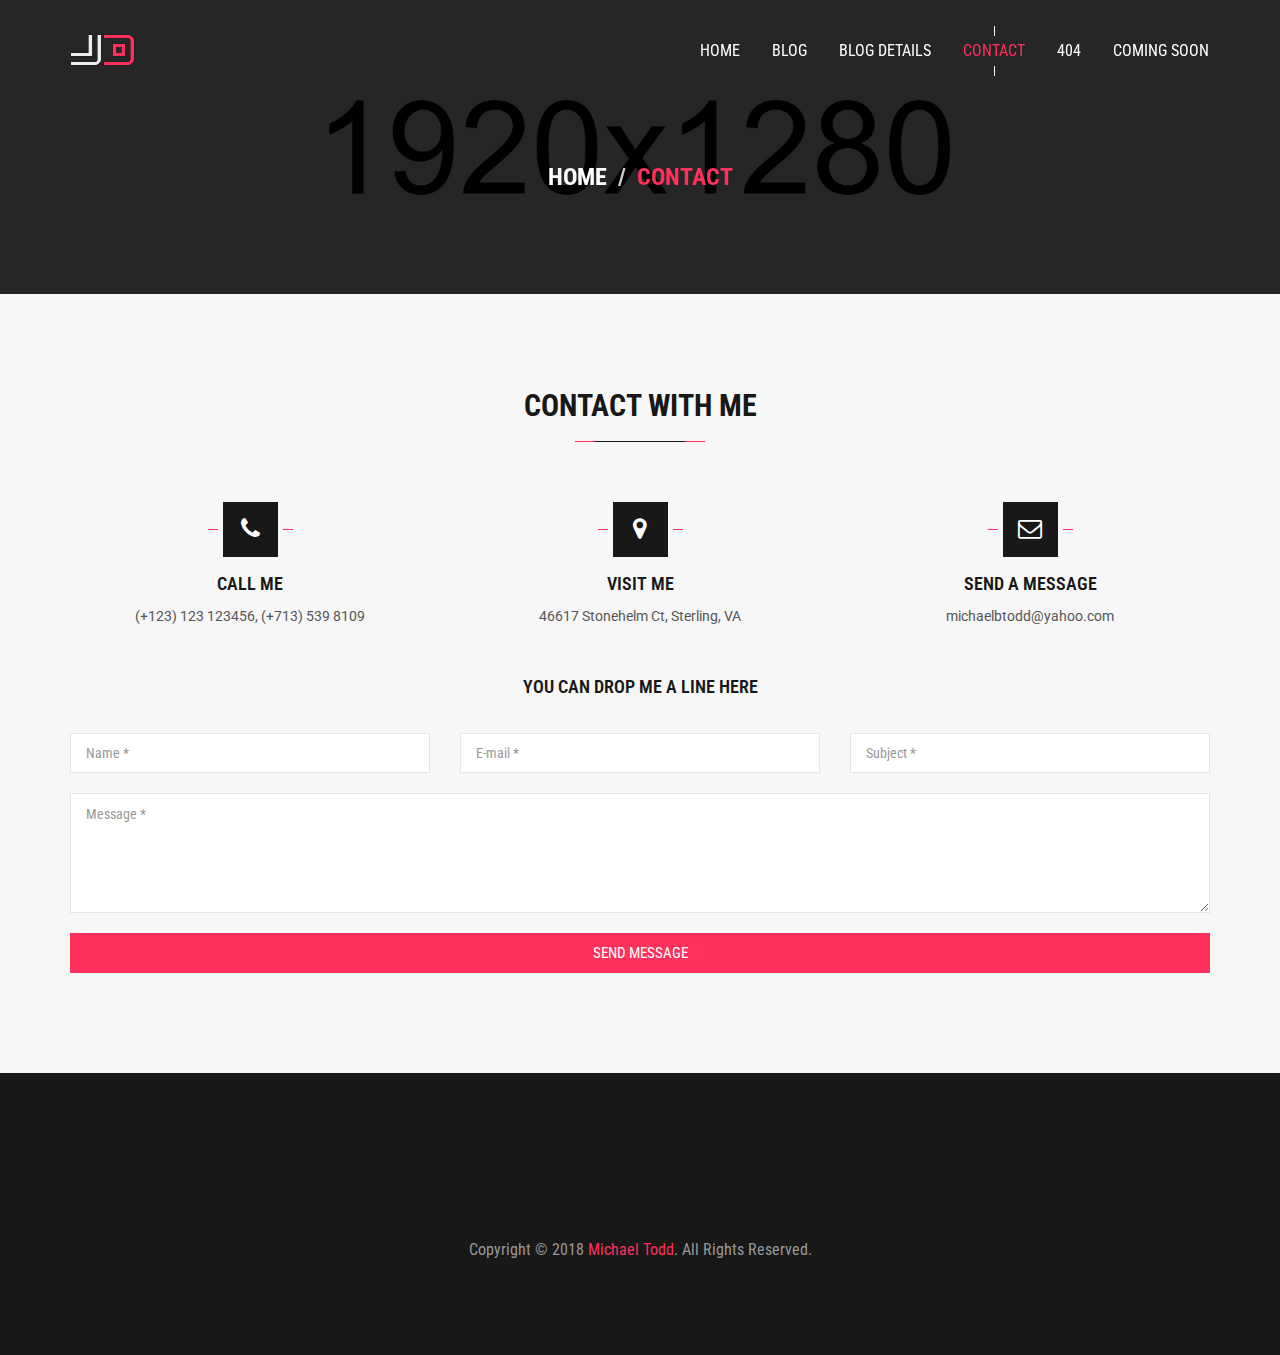
==== contact.html @ c8f01c3a "complete file commit" ====
<!DOCTYPE html>
<html dir="ltr" lang="en">
<head>
    <meta charset="utf-8">
    <meta http-equiv="X-UA-Compatible" content="IE=edge">
    <meta name="viewport" content="width=device-width, initial-scale=1">

    <!-- ==== Document Title ==== -->
    <title>JD - Responsive Personal vCard / CV / Resume Template</title>
    
    <!-- ==== Document Meta ==== -->
    <meta name="author" content="">
    <meta name="description" content="">
    <meta name="keywords" content="">

    <!-- ==== Favicon ==== -->
    <link rel="icon" href="favicon.png" type="image/png">

    <!-- ==== Google Font ==== -->
    <link rel="stylesheet" href="https://fonts.googleapis.com/css?family=Roboto:300,400,500,700%7CRoboto+Condensed:300,400,700">
    
    <!-- ==== Plugins Bundle ==== -->
    <link rel="stylesheet" href="css/plugins.min.css">
    
    <!-- ==== Main Stylesheet ==== -->
    <link rel="stylesheet" href="style.css">
    
    <!-- ==== Responsive Stylesheet ==== -->
    <link rel="stylesheet" href="css/responsive-style.css">
    
    <!-- ==== Color Scheme Stylesheet ==== -->
    <link rel="stylesheet" href="css/colors/color-1.css" id="changeColorScheme">
    
    <!-- ==== Custom Stylesheet ==== -->
    <link rel="stylesheet" href="css/custom.css">

    <!-- ==== HTML5 Shim and Respond.js IE8 support of HTML5 elements and media queries ==== -->
    <!--[if lt IE 9]>
        <script src="https://oss.maxcdn.com/libs/html5shiv/3.7.0/html5shiv.js"></script>
        <script src="https://oss.maxcdn.com/libs/respond.js/1.4.2/respond.min.js"></script>
    <![endif]-->
</head>
<body>

    <!-- Preloader Start -->
    <div id="preloader" class="bg-primary">
        <div class="preloader--spinner"></div>
    </div>
    <!-- Preloader End -->

    <!-- Wrapper Start -->
    <div class="wrapper">
        <!-- Header Section Start -->
        <header id="header" class="header--section">
            <!-- Header Navbar Start -->
            <nav class="header--navbar navbar">
                <div class="container">
                    <div class="navbar-header">
                        <button type="button" class="navbar-toggle collapsed" data-toggle="collapse" data-target="#headerNav">
                            <span class="sr-only">Toggle Navigation</span>
                            <span class="icon-bar"></span>
                            <span class="icon-bar"></span>
                            <span class="icon-bar"></span>
                        </button>

                        <!-- Logo Start -->
                        <a href="index.html" class="navbar-brand">
                            <span class="vc--parent">
                                <span class="vc--child">
                                    <img src="img/logo.png" alt="">
                                </span>
                            </span>
                        </a>
                        <!-- Logo End -->
                    </div>

                    <div id="headerNav" class="navbar-collapse collapse">
                        <!-- Header Nav Links Start -->
                        <ul class="header--nav-links ff--primary nav navbar-right">
                            <li><a href="index.html">Home</a></li>
                            <li><a href="blog.html">Blog</a></li>
                            <li><a href="blog-details.html">Blog Details</a></li>
                            <li class="active"><a href="contact.html">Contact</a></li>
                            <li><a href="404.html">404</a></li>
                            <li><a href="coming-soon.html">Coming Soon</a></li>
                        </ul>
                        <!-- Header Nav Links End -->
                    </div>
                </div>
            </nav>
            <!-- Header Navbar End -->
        </header>
        <!-- Header Section End -->

        <!-- Page Breadcrumb Start -->
        <div class="page--breadcrumb pt--160 pb--100" data-bg-parallax="img/page-breadcrumb-img/bg.jpg" data-overlay="0.8">
            <div class="container">
                <ul class="breadcrumb ff--primary text-center">
                    <li><a href="index.html" class="btn-link">Home</a></li>
                    <li class="active"><span>Contact</span></li>
                </ul>
            </div>
        </div>
        <!-- Page Breadcrumb End -->

        <!-- Contact Section Start -->
        <section id="contact" class="section pt--100 pb--40 bg-light">
            <div class="container">
                <!-- Section Title Start -->
                <div class="section--title pb--60 text-center">
                    <h2 class="h2 text-uppercase">Contact With Me</h2>
                </div>
                <!-- Section Title End -->

                <div class="row AdjustRow pb--10">
                    <div class="col-md-4 col-xs-12 pb--40">
                        <!-- Contact Info Block Start -->
                        <div class="contact--info-block" data-scroll-reveal="bottom">
                            <div class="icon">
                                <i class="fa fa-phone"></i>
                            </div>

                            <div class="title text-uppercase">
                                <h3 class="h4">Call Me</h3>
                            </div>

                            <div class="desc">
                                <p><a href="tel:+7135398109" class="btn-link">(+123) 123 123456</a>, <a href="tel:+7135398109" class="btn-link">(+713) 539 8109</a></p>
                            </div>
                        </div>
                        <!-- Contact Info Block End -->
                    </div>

                    <div class="col-md-4 col-xs-12 pb--40">
                        <!-- Contact Info Block Start -->
                        <div class="contact--info-block" data-scroll-reveal="bottom">
                            <div class="icon">
                                <i class="fa fa-map-marker"></i>
                            </div>

                            <div class="title text-uppercase">
                                <h3 class="h4">Visit Me</h3>
                            </div>

                            <div class="desc">
                                <p>46617 Stonehelm Ct, Sterling, VA</p>
                            </div>
                        </div>
                        <!-- Contact Info Block End -->
                    </div>

                    <div class="col-md-4 col-xs-12 pb--40">
                        <!-- Contact Info Block Start -->
                        <div class="contact--info-block" data-scroll-reveal="bottom">
                            <div class="icon">
                                <i class="fa fa-envelope-o"></i>
                            </div>

                            <div class="title text-uppercase">
                                <h3 class="h4">Send A Message</h3>
                            </div>

                            <div class="desc">
                                <p><a href="mailto:michaelbtodd@yahoo.com" class="btn-link">michaelbtodd@yahoo.com</a></p>
                            </div>
                        </div>
                        <!-- Contact Info Block End -->
                    </div>
                </div>

                <!-- Contact Form Start -->
                <div class="contact--form pb--60" data-form="ajax">
                    <div class="title text-center text-uppercase pb--30">
                        <h3 class="h4">You can drop me a line here</h3>
                    </div>

                    <form action="forms/contact-form.php">
                        <div class="status"></div>

                        <div class="row">
                            <div class="col-md-4">
                                <div class="form-group">
                                    <input type="text" name="name" placeholder="Name *" class="form-control" required>
                                </div>
                            </div>

                            <div class="col-md-4">
                                <div class="form-group">
                                    <input type="email" name="email" placeholder="E-mail *" class="form-control" required>
                                </div>
                            </div>

                            <div class="col-md-4">
                                <div class="form-group">
                                    <input type="text" name="subject" placeholder="Subject *" class="form-control" required>
                                </div>
                            </div>

                            <div class="col-md-12">
                                <div class="form-group">
                                    <textarea name="message" placeholder="Message *" class="form-control" required></textarea>
                                </div>
                            </div>

                            <div class="col-md-12">
                                <button type="submit" class="btn btn-block btn-primary">Send Message</button>
                            </div>
                        </div>
                    </form>
                </div>
                <!-- Contact Form End -->
            </div>
        </section>
        <!-- Contact Section End -->

        <!-- Footer Section Start -->
        <footer class="footer--section pt--100 pb--100 text-center">
            <div class="container">
                <!-- Footer Social Start -->
                <div class="footer--social">
                    <ul class="nav" data-scroll-reveal="group">
                        <li><a href="https://www.facebook.com/michael.todd.9041083"><i class="fa fa-facebook"></i></a></li>
                        <li><a href="#"><i class="fa fa-twitter"></i></a></li>
                        <!-- <li><a href="#"><i class="fa fa-google-plus"></i></a></li> -->
                        <li><a href="https://www.linkedin.com/in/michael-todd-01a16677/"><i class="fa fa-linkedin"></i></a></li>
                    </ul>
                </div>
                <!-- Footer Social End -->

                <!-- Copyright Text Start -->
                <p class="copyright--text fs--16 ff--primary">Copyright &copy; 2018 <a href="#">Michael Todd</a>. All Rights Reserved.</p>
                <!-- Copyright Text End -->
            </div>
        </footer>
        <!-- Footer Section End -->
    </div>
    <!-- Wrapper End -->

    <!-- Back To Top Button Start -->
    <div id="backToTop">
        <a href="#" class="btn btn-default active"><i class="fa fa-long-arrow-up"></i></a>
    </div>
    <!-- Back To Top Button End -->

    <!-- ==== Plugins Bundle ==== -->
    <script src="js/plugins.min.js"></script>

    <!-- ==== Main Script ==== -->
    <script src="js/main.js"></script>

</body>
</html>
---- style.css ----
/*

[Main Stylesheet]

Project     : JD - Responsive Personal vCard / CV / Resume Template
Version     : 1.0
Author      : ThemeLooks
Author URI  : https://themeforest.net/user/themelooks


NOTE:
------
PLEASE DO NOT EDIT THIS CSS, YOU MAY NEED TO USE "custom.css" FILE FOR WRITING YOUR CUSTOM CSS.
WE MAY RELEASE FUTURE UPDATES SO IT WILL OVERWRITE THIS FILE. IT'S BETTER AND SAFER TO USE "custom.css".


[TABLE OF CONTENTS]

1. GENERAL STYLES
    1.1. HEADINGS
    1.2. LINKS
    1.3. NAV LINKS
    1.4. BUTTONS
    1.5. FORM CONTROLS
    1.6. ALERT

2. HELPER CLASSES
    2.1. FLOATS
    2.2. OVERFLOWS
    2.3. PADDINGS
    2.4. TEXT COLORS
    2.5. BACKGROUND IMAGE
    2.6. BACKGROUND OVERLAY
    2.7. BACKGROUND COLORS
    2.8. FONTS
    2.9. VERTICAL CENTERING

3. COMPONENTS
    3.1. PRELOADER
    3.2. SECTION TITLE
    3.3. PAGE BREADCRUMB
    3.4. OWL DOTS
    3.5. PORTFOLIO FILTER MENU
    3.6. PAGINATION NAV
    3.7. BACK TO TOP

4. WIDGETS
    4.1. WIDGET TITLE
    4.2. SEARCH WIDGET
    4.3. NEWSLETTER WIDGET
    4.4. LINKS WIDGET
    4.5. TAGS WIDGET

5. BLOCKS
    5.1. ABOUT BLOCK
    5.2. SERVICE BLOCK
    5.3. TIMELINE BLOCK
    5.4. CONTACT INFO BLOCK
    5.5. CONTACT FORM
    5.6. COMMENT BLOCK
    5.7. CALL TO ACTION BLOCK

6. ITEMS
    6.1. PORTFOLIO ITEMS
    6.2. TIMELINE ITEMS
    6.3. SKILLS ITEMS
    6.4. PRICING ITEM
    6.5. TEAM MEMBER ITEM
    6.6. POST ITEM
    6.7. TESTIMONIAL ITEM
    6.8. COMMENT ITEMS

7. HEADER SECTION
    7.1. HEADER NAVBAR
    7.2. HEADER NAV LINKS

8. BANNER SECTION
    8.1. BANNER CONENT

9. FOOTER SECTION
    9.1. FOOTER SOCIAL
    9.2. COPYRIGHT TEXT

10. 404 SECTION
    10.1. 404 CONTENT

11. COMING SOON SECTION
    11.1. COMING SOON CONTENT

*/

/*------------------------------------*\
    1. GENERAL STYLES
\*------------------------------------*/
html,
body {
    height: 100%;
}

body {
    color: #878787;
    font-family: "Roboto", sans-serif;
    font-size: 14px;
    line-height: 24px;
    font-weight: 400;
    word-wrap: break-word;
}

p:last-child { /* RESET MARGIN OF LAST P TAG */
    margin-bottom: 0;
}

ul:last-child {
    margin-bottom: 0;
}

img,
.nav > li > a > img { /* RESPONSIVE IMAGES */
    max-width: 100%;
    height: auto;
}

p:last-child > img {
    margin-bottom: 15px;
}

::-moz-selection {
    color: #fff;
    background-color: #ff305b;
}

::selection {
    color: #fff;
    background-color: #ff305b;
}

.del {
    text-decoration: line-through;
}

.table:last-child {
    margin-bottom: 0;
}

.wrapper {
    height: 100%;
}

/* 1.1. HEADINGS */
h1, h2, h3, h4, h5, h6,
.h1, .h2, .h3, .h4, .h5, .h6 {
    color: #181818;
    font-family: "Roboto Condensed", sans-serif;
}

h1, h2, h3, .h1, .h2, .h3 {
    font-weight: 700;
}

h4, h5, h6, .h4, .h5, .h6 {
    font-weight: 600;
}

.h1, .h2, .h3, .h4, .h5, .h6 {
    margin-top: 0;
    margin-bottom: 0;
}

h5, .h5 { font-size: 16px; }
h6, .h6 { font-size: 14px; }

h1, .h1 { line-height: 46px; }
h2, .h2 { line-height: 40px; }
h3, .h3 { line-height: 34px; }
h4, .h4 { line-height: 28px; }
h5, .h5 { line-height: 26px; }
h6, .h6 { line-height: 24px; }

/* 1.2. LINKS */
a, .btn-link {
    -webkit-transition-property: color, border-color, background-color, box-shadow;
    transition-property: color, border-color, background-color, box-shadow;
    -webkit-transition-duration: .35s;
            transition-duration: .35s;
    -webkit-transition-timing-function: ease, ease, ease-in-out, ease-in-out;
            transition-timing-function: ease, ease, ease-in-out, ease-in-out;
}

a, .btn-link,
a:link, .btn-link:link,
a:visited, .btn-link:visited,
a:hover, .btn-link:hover,
a:focus, .btn-link:focus,
a:active, .btn-link:active { /* RESET TEXT DECORATION AND OUTLINE */
    text-decoration: none;
    outline: 0;
}

a {
    color: #ff305b;
}

a:hover,
a:focus {
    color: #ff305b;
}

.btn-link {
    display: inline-block;
    color: inherit;
    font-weight: inherit;
}

.btn-link:hover,
.btn-link:focus,
.btn-link.active {
    color: #ff305b;
}

/* 1.3. NAV LINKS */
.nav li a:hover,
.nav li a:focus,
.nav li.open > a,
.nav li.open > a:hover,
.nav li.open > a:focus {
    background-color: transparent; /* RESET NAV HOVER AND FOCUS BACKGROUND COLOR */
}

.nav li a {
    color: inherit;
}

.nav li a:focus,
.nav li.active > a:focus,
.nav li.open > a:focus {
    color: inherit;
}

.nav li a:hover,
.nav li.active > a,
.nav li.active > a:hover,
.nav li.active > a:focus,
.nav li.open > a,
.nav li.open > a:hover,
.nav li.open > a:focus {
    color: #ff305b;
}

.nav > li {
    float: left;
}

.nav > li > a {
    display: inline-block;
}

/* 1.4. BUTTONS */
.btn {
    position: relative;
    padding: 7px 30px 6px;
    border-radius: 0;
    font-family: "Roboto Condensed", sans-serif;
    font-size: 15px;
    line-height: 25px;
    -webkit-transition-property: color, border-color, background-color;
    transition-property: color, border-color, background-color;
    -webkit-transition-duration: .35s;
            transition-duration: .35s;
    -webkit-transition-timing-function: ease-in-out;
            transition-timing-function: ease-in-out;
    text-transform: uppercase;
    z-index: 0;
}

.btn.active,
.btn:active {
    box-shadow: none; /* RESET BUTTON BOX SHADOW */
}

.btn:focus,
.btn.focus,
.btn.active.focus,
.btn.active:focus,
.btn:active.focus,
.btn:active:focus,
.btn.focus {
    outline: 0; /* RESET BUTTON OUTLINE */
}

.btn:before {
    content: " ";
    position: absolute;
    top: 0;
    left: 0;
    right: 0;
    bottom: 0;
    -webkit-transform: scaleX(0);
            transform: scaleX(0);
    -webkit-transition: -webkit-transform .35s ease-in-out;
    transition: -webkit-transform .35s ease-in-out;
    transition: transform .35s ease-in-out;
    transition: transform .35s ease-in-out, -webkit-transform .35s ease-in-out;
    z-index: -1;
}

.btn:hover:before,
.btn:focus:before,
.btn.active:before {
    -webkit-transform: scaleX(1);
            transform: scaleX(1);
}

.btn-default,
.btn-default.disabled:hover,
.btn-default.disabled:focus,
.btn-default.disabled.focus,
.btn-default[disabled]:hover,
.btn-default[disabled]:focus,
.btn-default[disabled].focus {
    color: #ff305b;
    background-color: transparent;
    border-color: #ff305b;
}

.btn-default:before {
    background-color: #ff305b;
}

.btn-default:hover,
.btn-default:focus,
.btn-default.focus,
.btn-default:active,
.btn-default:active:hover,
.btn-default:active:focus,
.btn-default:active.focus,
.btn-default.active,
.btn-default.active:hover,
.btn-default.active:focus,
.btn-default.active.focus,
.open > .dropdown-toggle.btn-default,
.open > .dropdown-toggle.btn-default:hover,
.open > .dropdown-toggle.btn-default:focus,
.open > .dropdown-toggle.btn-default.focus,
.nav > li > a.btn-default:hover,
.nav > li > a.btn-default:focus,
.nav > li.active > a.btn-default {
    color: #fff;
    background-color: transparent;
    border-color: #ff305b;
}

.btn-white,
.btn-white.disabled:hover,
.btn-white.disabled:focus,
.btn-white.disabled.focus,
.btn-white[disabled]:hover,
.btn-white[disabled]:focus,
.btn-white[disabled].focus {
    color: #fff;
    background-color: transparent;
    border-color: #fff;
}

.btn-white:before {
    background-color: #fff;
}

.btn-white:hover,
.btn-white:focus,
.btn-white.focus,
.btn-white:active,
.btn-white:active:hover,
.btn-white:active:focus,
.btn-white:active.focus,
.btn-white.active,
.btn-white.active:hover,
.btn-white.active:focus,
.btn-white.active.focus,
.open > .dropdown-toggle.btn-white,
.open > .dropdown-toggle.btn-white:hover,
.open > .dropdown-toggle.btn-white:focus,
.open > .dropdown-toggle.btn-white.focus,
.nav > li > a.btn-white:hover,
.nav > li > a.btn-white:focus,
.nav > li.active > a.btn-white {
    color: #ff305b;
    background-color: transparent;
    border-color: #fff;
}

.btn-primary,
.btn-primary.disabled:hover,
.btn-primary.disabled:focus,
.btn-primary.disabled.focus,
.btn-primary[disabled]:hover,
.btn-primary[disabled]:focus,
.btn-primary[disabled].focus {
    color: #fff;
    background-color: #ff305b;
    border-color: #ff305b;
}

.btn-primary:before {
    background-color: #181818;
}

.btn-primary:hover,
.btn-primary:focus,
.btn-primary.focus,
.btn-primary:active,
.btn-primary:active:hover,
.btn-primary:active:focus,
.btn-primary:active.focus,
.btn-primary.active,
.btn-primary.active:hover,
.btn-primary.active:focus,
.btn-primary.active.focus,
.open > .dropdown-toggle.btn-primary,
.open > .dropdown-toggle.btn-primary:hover,
.open > .dropdown-toggle.btn-primary:focus,
.open > .dropdown-toggle.btn-primary.focus,
.nav > li > a.btn-primary:hover,
.nav > li > a.btn-primary:focus,
.nav > li.active > a.btn-primary {
    color: #fff;
    background-color: transparent;
    border-color: #181818;
}

/* 1.5. FORM CONTROLS */
.form-group {
    margin-bottom: 20px;
}

.form-control {
    height: 40px;
    padding: 8px 15px;
    border-color: #e5e5e5;
    border-radius: 0;
    box-shadow: none;
    font-family: "Roboto Condensed", sans-serif;
    font-size: 14px;
    line-height: 24px;
    font-weight: 400;
    -webkit-transition-duration: .25s;
            transition-duration: .25s;
    outline: 0;
}

.form-control:focus {
    border-color: #ff305b;
    box-shadow: none;
}

textarea.form-control {
    height: auto;
    min-height: 120px;
    resize: vertical;
}

select.form-control {
    cursor: pointer;
}

/* 1.6. ALERT */
.alert {
    border-radius: 0;
}

/*------------------------------------*\
    2. HELPER CLASSES
\*------------------------------------*/
/* 2.1. FLOATS */
.float--left {
    float: left;
}

.float--right {
    float: right;
}

/* 2.2. OVERFLOWS */
.ov--h {
    overflow: hidden;
}

/* 2.3. PADDINGS */
.pt--10 { padding-top: 10px; }
.pt--20 { padding-top: 20px; }
.pt--30 { padding-top: 30px; }
.pt--40 { padding-top: 40px; }
.pt--50 { padding-top: 50px; }
.pt--60 { padding-top: 60px; }
.pt--70 { padding-top: 70px; }
.pt--80 { padding-top: 80px; }
.pt--90 { padding-top: 90px; }
.pt--100 { padding-top: 100px; }
.pt--130 { padding-top: 130px; }
.pt--160 { padding-top: 160px; }

.pb--10 { padding-bottom: 10px; }
.pb--20 { padding-bottom: 20px; }
.pb--30 { padding-bottom: 30px; }
.pb--40 { padding-bottom: 40px; }
.pb--50 { padding-bottom: 50px; }
.pb--60 { padding-bottom: 60px; }
.pb--70 { padding-bottom: 70px; }
.pb--80 { padding-bottom: 80px; }
.pb--90 { padding-bottom: 90px; }
.pb--100 { padding-bottom: 100px; }
.pb--130 { padding-bottom: 130px; }
.pb--160 { padding-bottom: 160px; }

/* 2.4. TEXT COLORS */
.text-dark { color: #414141; }
.text-default { color: #878787; }
.text-white { color: #fff; }
.text-primary { color: #ff305b; }

/* 2.5. BACKGROUND IMAGE */
.bg--img {
    background-size: cover;
    background-position: center;
    background-repeat: no-repeat;
}

/* 2.6. BACKGROUND OVERLAY */
[data-overlay] {
    position: relative;
    z-index: 0;
}

[data-overlay]:before {
    content: " ";
    position: absolute;
    top: 0;
    left: 0;
    width: 100%;
    height: 100%;
    background-color: #000;
    -webkit-transition: opacity .25s ease-in-out;
    transition: opacity .25s ease-in-out;
    z-index: -1;
}

[data-overlay="0"]:before { opacity: 0; -ms-filter: "progid:DXImageTransform.Microsoft.Alpha(Opacity=0)"; }
[data-overlay="0.1"]:before { opacity: 0.1; -ms-filter: "progid:DXImageTransform.Microsoft.Alpha(Opacity=10)"; }
[data-overlay="0.15"]:before { opacity: 0.15; -ms-filter: "progid:DXImageTransform.Microsoft.Alpha(Opacity=15)"; }
[data-overlay="0.2"]:before { opacity: 0.2; -ms-filter: "progid:DXImageTransform.Microsoft.Alpha(Opacity=20)"; }
[data-overlay="0.25"]:before { opacity: 0.25; -ms-filter: "progid:DXImageTransform.Microsoft.Alpha(Opacity=25)"; }
[data-overlay="0.3"]:before { opacity: 0.3; -ms-filter: "progid:DXImageTransform.Microsoft.Alpha(Opacity=30)"; }
[data-overlay="0.35"]:before { opacity: 0.35; -ms-filter: "progid:DXImageTransform.Microsoft.Alpha(Opacity=35)"; }
[data-overlay="0.4"]:before { opacity: 0.4; -ms-filter: "progid:DXImageTransform.Microsoft.Alpha(Opacity=40)"; }
[data-overlay="0.45"]:before { opacity: 0.45; -ms-filter: "progid:DXImageTransform.Microsoft.Alpha(Opacity=45)"; }
[data-overlay="0.5"]:before { opacity: 0.5; -ms-filter: "progid:DXImageTransform.Microsoft.Alpha(Opacity=50)"; }
[data-overlay="0.55"]:before { opacity: 0.55; -ms-filter: "progid:DXImageTransform.Microsoft.Alpha(Opacity=55)"; }
[data-overlay="0.6"]:before { opacity: 0.6; -ms-filter: "progid:DXImageTransform.Microsoft.Alpha(Opacity=60)"; }
[data-overlay="0.65"]:before { opacity: 0.65; -ms-filter: "progid:DXImageTransform.Microsoft.Alpha(Opacity=65)"; }
[data-overlay="0.7"]:before { opacity: 0.7; -ms-filter: "progid:DXImageTransform.Microsoft.Alpha(Opacity=70)"; }
[data-overlay="0.75"]:before { opacity: 0.75; -ms-filter: "progid:DXImageTransform.Microsoft.Alpha(Opacity=75)"; }
[data-overlay="0.8"]:before { opacity: 0.8; -ms-filter: "progid:DXImageTransform.Microsoft.Alpha(Opacity=80)"; }
[data-overlay="0.85"]:before { opacity: 0.85; -ms-filter: "progid:DXImageTransform.Microsoft.Alpha(Opacity=85)"; }
[data-overlay="0.9"]:before { opacity: 0.9; -ms-filter: "progid:DXImageTransform.Microsoft.Alpha(Opacity=90)"; }
[data-overlay="0.95"]:before { opacity: 0.95; -ms-filter: "progid:DXImageTransform.Microsoft.Alpha(Opacity=95)"; }
[data-overlay="1"]:before { opacity: 1; -ms-filter: "progid:DXImageTransform.Microsoft.Alpha(Opacity=100)"; }

/* 2.7. BACKGROUND COLORS */
.bg-light { background-color: #f7f7f7; }
.bg-default { background-color: #fff; }
.bg-primary { background-color: #ff305b; }

/* 2.8. FONTS */
.ff--default { font-family: "Roboto", sans-serif; }
.ff--primary {font-family: "Roboto Condensed", sans-serif;}

.fw--100 { font-weight: 100; }
.fw--200 { font-weight: 200; }
.fw--300 { font-weight: 300; }
.fw--400 { font-weight: 400; }
.fw--500 {font-weight: 500;}
.fw--600 { font-weight: 600; }
.fw--700 { font-weight: 700; }
.fw--800 { font-weight: 800; }
.fw--900 { font-weight: 900; }

.fs--12 { font-size: 12px; line-height: 22px; }
.fs--14 { font-size: 14px; line-height: 24px; }
.fs--16 { font-size: 16px; line-height: 26px; }
.fs--18 { font-size: 18px; line-height: 28px; }
.fs--20 { font-size: 20px; line-height: 30px; }
.fs--22 { font-size: 22px; line-height: 32px; }
.fs--24 { font-size: 24px; line-height: 34px; }
.fs--26 { font-size: 26px; line-height: 36px; }
.fs--28 { font-size: 28px; line-height: 38px; }
.fs--30 { font-size: 30px; line-height: 40px; }

/* 2.9. VERTICAL CENTERING */
.vc--parent {
    width: 100%;
    height: 100%;
    display: table;
}

.vc--child {
    display: table-cell;
    vertical-align: middle;
}

.row--vc > div {
    float: none;
    display: table-cell;
    vertical-align: middle;
}

/*------------------------------------*\
    3. COMPONENTS
\*------------------------------------*/
/* 3.1. PRELOADER */
#preloader {
    position: fixed;
    top: 0;
    left: 0;
    right: 0;
    bottom: 0;
    z-index: 99999;
}

.preloader--spinner {
    position: absolute;
    top: 50%;
    left: 0;
    right: 0;
    width: 30px;
    height: 30px;
    margin: -15px auto 0;
    background-color: #fff;
    -webkit-animation: preloaderRotate 1.2s infinite ease-in-out;
            animation: preloaderRotate 1.2s infinite ease-in-out;
}

@-webkit-keyframes preloaderRotate {
    0% { -webkit-transform: perspective(120px); }
    50% { -webkit-transform: perspective(120px) rotateY(180deg); }
    100% { -webkit-transform: perspective(120px) rotateY(180deg) rotateX(180deg); }
}

@keyframes preloaderRotate {
    0% { 
        transform: perspective(120px) rotateX(0deg) rotateY(0deg);
        -webkit-transform: perspective(120px) rotateX(0deg) rotateY(0deg);
    } 50% { 
        transform: perspective(120px) rotateX(-180.1deg) rotateY(0deg);
        -webkit-transform: perspective(120px) rotateX(-180.1deg) rotateY(0deg);
    } 100% { 
        transform: perspective(120px) rotateX(-180deg) rotateY(-179.9deg);
        -webkit-transform: perspective(120px) rotateX(-180deg) rotateY(-179.9deg);
    }
}

/* 3.2. SECTION TITLE */
.section--title .h2 {
    display: inline-block;
    position: relative;
    margin-top: -8px;
    padding-bottom: 16px;
    z-index: 0;
}

.section--title .h2:before {
    content: " ";
    position: absolute;
    left: 0;
    right: 0;
    bottom: 0;
    max-width: 130px;
    height: 1px;
    margin: 0 auto;
    background-color: #ff305b;
}

.section--title .h2:after {
    content: " ";
    position: absolute;
    left: 0;
    right: 0;
    bottom: 0;
    max-width: 90px;
    height: 1px;
    margin: 0 auto;
    background-color: #181818;
}

.section--title .h2.text-white:before {
    background-color: #fff;
}

/* 3.3. PAGE BREADCRUMB */
.page--breadcrumb .breadcrumb {
    padding: 0;
    color: #fff;
    background-color: transparent;
    border-radius: 0;
    font-size: 24px;
    line-height: 34px;
    font-weight: 700;
    text-transform: uppercase;
}

.page--breadcrumb .breadcrumb li.active {
    color: #ff305b;
}

/* 3.4. OWL DOTS */
.owl-dots {
    margin-top: 22px;
    text-align: center;
}

.owl-dot {
    display: inline-block;
    width: 10px;
    height: 6px;
    margin: 0 5px;
    border: 1px solid #fff;
    -webkit-transition: background-color .25s ease-in-out;
    transition: background-color .25s ease-in-out;
}

.owl-dot.active {
    background-color: #fff;
}

/* 3.5. PORTFOLIO FILTER MENU */
.portfolio--filter-menu .nav {
    margin-top: -26px;
    margin-bottom: 2px;
    color: #181818;
    font-weight: 700;
    text-align: center;
    text-transform: uppercase;
}

.portfolio--filter-menu .nav > li {
    float: none;
    display: inline-block;
    margin: 20px 16px 0;
    -webkit-transition: color .25s;
    transition: color .25s;
    cursor: pointer;
}

.portfolio--filter-menu .nav > li:hover,
.portfolio--filter-menu .nav > li.active {
    color: #ff305b;
}

.portfolio--filter-menu .nav > li:before,
.portfolio--filter-menu .nav > li:after {
    content: " ";
    position: absolute;
    top: 0;
    left: 0;
    right: 0;
    width: 1px;
    height: 10px;
    margin: 0 auto;
    background-color: #181818;
    opacity: 0;
    -ms-filter: "progid:DXImageTransform.Microsoft.Alpha(Opacity=0)";
    visibility: hidden;
    -webkit-transition-property: opacity, visibility, top, bottom;
    transition-property: opacity, visibility, top, bottom;
    -webkit-transition-duration: .35s;
            transition-duration: .35s;
    -webkit-transition-timing-function: ease-in-out;
            transition-timing-function: ease-in-out;
}

.portfolio--filter-menu .nav > li:after {
    top: auto;
    bottom: 0;
}

.portfolio--filter-menu .nav > li:hover:before,
.portfolio--filter-menu .nav > li.active:before {
    top: -14px;
    opacity: 1;
    -ms-filter: "progid:DXImageTransform.Microsoft.Alpha(Opacity=100)";
    visibility: visible;
}

.portfolio--filter-menu .nav > li:hover:after,
.portfolio--filter-menu .nav > li.active:after {
    bottom: -14px;
    opacity: 1;
    -ms-filter: "progid:DXImageTransform.Microsoft.Alpha(Opacity=100)";
    visibility: visible;
}

/* 3.6. PAGINATION NAV */
.pagination {
    display: block;
    margin: 0;
    border-radius: 0;
}

.pagination > li > a,
.pagination > li > a:hover,
.pagination > li > a:focus,
.pagination > li > span,
.pagination > li > span:hover,
.pagination > li > span:focus {
    color: #181818;
    background-color: transparent;
}

.pagination > li:first-child > a,
.pagination > li:first-child > span,
.pagination > li:last-child > a,
.pagination > li:last-child > span {
    border-radius: 0;
}

.pagination > li > a:hover,
.pagination > li > span:hover,
.pagination > li.active > a,
.pagination > li.active > a:hover,
.pagination > li.active > span,
.pagination > li.active > span:hover {
    color: #fff;
    background-color: #ff305b;
    border-color: #ff305b;
}

/* 3.7. BACK TO TOP */
#backToTop {
    position: fixed;
    right: 30px;
    bottom: 20px;
    opacity: 0;
    -ms-filter: "progid:DXImageTransform.Microsoft.Alpha(Opacity=0)";
    visibility: hidden;
    -webkit-transition-property: bottom, opacity, visibility;
    transition-property: bottom, opacity, visibility;
    -webkit-transition-duration: .25s;
            transition-duration: .25s;
    -webkit-transition-timing-function: ease-in-out;
            transition-timing-function: ease-in-out;
    z-index: 999;
}

body.isScrolling #backToTop {
    bottom: 30px;
    opacity: 1;
    -ms-filter: "progid:DXImageTransform.Microsoft.Alpha(Opacity=100)";
    visibility: visible;
}

#backToTop .btn {
    width: 35px;
    padding: 0;
    font-size: 18px;
    line-height: 45px;
}

/*------------------------------------*\
    4. WIDGETS
\*------------------------------------*/
.widget {
    padding: 10px;
    background-color: #f2f2f2;
}

.widget + .widget {
    margin-top: 30px;
}

/* 4.1. WIDGET TITLE */
.widget--title {
    margin-bottom: 5px;
    padding: 18px 20px;
    background-color: #fff;
    text-align: center;
    text-transform: uppercase;
}

.widget--title:last-child {
    margin-bottom: 0;
}

.widget--title .h4 {
    position: relative;
    display: inline-block;
    z-index: 0;
}

.widget--title .h4:before {
    content: " ";
    position: absolute;
    top: 50%;
    left: -20px;
    right: -20px;
    margin-top: -1px;
    height: 1px;
    border-style: solid;
    border-width: 0 10px;
    border-color: #ff305b;
}

/* 4.2. SEARCH WIDGET */
.search--widget {
    position: relative;
    margin: 20px;
    z-index: 0;
}

.search--widget .form-control {
    border-color: transparent;
}

.search--widget .form-control:focus {
    border-color: #ff305b;
}

.search--widget button {
    position: absolute;
    top: 0;
    right: 0;
    padding: 8px 20px;
    border-width: 0;
}

/* 4.3. NEWSLETTER WIDGET */
.newsletter--widget {
    padding: 25px 20px;
    text-align: center;
}

.newsletter--widget .desc {
    margin-bottom: 16px;
    color: #555;
}

.newsletter--widget .form-control {
    background-color: #f2f2f2;
}

.newsletter--widget .btn {
    margin-top: 30px;
}

/* 4.4. LINKS WIDGET */
.links--widget {
    padding: 23px 30px 22px;
}

.links--widget .nav > li {
    float: none;
}

.links--widget .nav > li + li {
    margin-top: 10px;
}

.links--widget .nav > li > a {
    position: relative;
    padding: 0 0 0 16px;
    z-index: 0;
}

.links--widget .nav > li > a:before {
    content: "\f101";
    position: absolute;
    top: 0;
    left: 0;
    font-family: "FontAwesome";
}

/* 4.5. TAGS WIDGET */
.tags--widget {
    padding: 16px 20px;
}

.tags--widget .nav > li > a {
    padding: 6px 10px;
}

/*------------------------------------*\
    5. BLOCKS
\*------------------------------------*/
/* 5.1. ABOUT BLOCK */
.about--block .title {
    position: relative;
    margin-bottom: 4px;
    padding: 7px 0 7px 15px;
    border-left: 5px solid #181818;
    z-index: 0;
}

.about--block .title:before {
    content: " ";
    position: absolute;
    top: 0;
    left: -5px;
    width: 5px;
    height: 50%;
    background-color: #f00;
    z-index: 1;
}

.about--block .info {
    color: #696969;
    font-size: 16px;
    line-height: 26px;
}

.about--block .info th {
    position: relative;
    padding-right: 15px;
    text-transform: uppercase;
    z-index: 0;
}

.about--block .info th:after {
    content: ":";
    position: absolute;
    top: -1px;
    right: 0;
    font-weight: normal;
}

.about--block .info th .fa {
    min-width: 16px;
    margin-right: 15px;
}

.about--block .info td {
    padding-left: 8px;
}

.about--block .info tr + tr th,
.about--block .info tr + tr td {
    padding-top: 18px;
}

.about--block .info tr + tr th:after {
    top: 17px;
}

.about--block .social .nav {
    margin: 0 -2.5px;
}

.about--block .social .nav li a {
    min-width: 30px;
    margin: 5px 2.5px 0;
    padding: 2px 0 0;
    border: 1px solid #b2b2b2;
    line-height: 28px;
    text-align: center;
}

.about--block .social .nav li a:hover,
.about--block .social .nav li a:focus {
    color: #fff;
    background-color: #181818;
    border-color: #181818;
}

/* 5.2. SERVICE BLOCK */
.service--block {
    padding: 30px 20px 22px;
    background-color: #fff;
    border-top: 3px solid #181818;
    box-shadow: 0 2px 10px rgba(0, 0, 0, 0.05);
    text-align: center;
    -webkit-transition: border-color .55s, background-color .55s ease-in-out;
    transition: border-color .55s, background-color .55s ease-in-out;
}

.service--block:hover {
    background-color: #181818;
    border-color: #ff305b;
}

.service--block .icon {
    max-width: 60px;
    margin: 0 auto 23px;
    padding-top: 2px;
    color: #fff;
    background-color: #ff305b;
    border: 1px solid #ff305b;
    font-size: 22px;
    line-height: 56px;
    text-align: center;
    -webkit-transition: background-color .55s ease-in-out;
    transition: background-color .55s ease-in-out;
}

.service--block:hover .icon {
    background-color: transparent;
}

.service--block .title .h4 {
    margin-bottom: 14px;
    text-transform: uppercase;
    -webkit-transition: color .55s;
    transition: color .55s;
}

.service--block:hover .title .h4 {
    color: #fff;
}

.service--block .desc {
    -webkit-transition: color .55s;
    transition: color .55s;
}

.service--block:hover .desc {
    color: #eee;
}

/* 5.3. TIMELINE BLOCK */
.timeline--block .title .h5 {
    position: relative;
    margin-top: -6px;
    padding-bottom: 17px;
    color: #414141;
    text-align: center;
    text-transform: uppercase;
    z-index: 0;
}

.timeline--block .title .h5:before,
.timeline--block .title .h5:after {
    content: " ";
    position: absolute;
    left: 15px;
    right: 0;
    bottom: 0;
    width: 20px;
    height: 5px;
    margin: 0 auto;
    background-color: #181818;
}

.timeline--block .title .h5:after {
    left: 0;
    right: 25px;
    background-color: #ff305b;
}

.timeline--block .sub-title {
    max-width: 600px;
    margin: 26px auto 27px;
    text-align: center;
}

/* 5.4. CONTACT INFO BLOCK */
.contact--info-block {
    text-align: center;
}

.contact--info-block .icon {
    position: relative;
    max-width: 55px;
    margin: 0 auto 13px;
    color: #fff;
    background-color: #181818;
    font-size: 24px;
    line-height: 55px;
    z-index: 0;
}

.contact--info-block .icon:before {
    content: " ";
    position: absolute;
    top: 50%;
    left: -15px;
    right: -15px;
    height: 1px;
    margin-top: -1px;
    border-style: solid;
    border-width: 0 10px;
    border-color: #ff305b;
}

.contact--info-block .desc {
    margin-top: 6px;
    margin-bottom: 2px;
    color: #555;
}

/* 5.5. CONTACT FORM */
.contact--form .title .h4 {
    margin-top: -7px;
    margin-bottom: 2px;
}

/* 5.6. COMMENT BLOCK */
.comment--block-inner {
    padding: 53px 30px 60px;
    background-color: #f2f2f2;
}

/* 5.7. CALL TO ACTION BLOCK */
.cta--block .title .h2 {
    margin-top: 2px;
}

/*------------------------------------*\
    6. ITEMS
\*------------------------------------*/
/* 6.1. PORTFOLIO ITEMS */
.portfolio--item {
    position: relative;
    z-index: 0;
}

.portfolio--item .caption {
    position: absolute;
    top: 0;
    left: 0;
    right: 0;
    bottom: 0;
    padding: 30px 20px;
    color: #fff;
    text-align: center;
    opacity: 0;
    -ms-filter: "progid:DXImageTransform.Microsoft.Alpha(Opacity=0)";
    visibility: hidden;
    -webkit-transition: opacity .35s ease-in-out, visibility .35s ease-in-out;
    transition: opacity .35s ease-in-out, visibility .35s ease-in-out;
    z-index: 1;
}

.portfolio--item:hover .caption {
    opacity: 1;
    -ms-filter: "progid:DXImageTransform.Microsoft.Alpha(Opacity=100)";
    visibility: visible;
}

.portfolio--item .caption:before {
    content: " ";
    position: absolute;
    top: 0;
    left: 0;
    right: 0;
    bottom: 0;
    background-color: #181818;
    opacity: 0.85;
    -ms-filter: "progid:DXImageTransform.Microsoft.Alpha(Opacity=85)";
    z-index: -1;
}

.portfolio--item .caption:after {
    content: " ";
    position: absolute;
    top: 0;
    left: 0;
    right: 0;
    bottom: 0;
    width: 1px;
    margin: 0 auto;
    border-style: solid;
    border-width: 25px 0;
    border-color: #fff;
}

.portfolio--item .caption .h6 {
    color: #fff;
    text-transform: uppercase;
}

/* 6.2. TIMELINE ITEMS */
.timeline--items {
    margin-top: 52px;
}

.timeline--items > li {
    position: relative;
    width: 50%;
    margin-left: 50%;
    padding-top: 20px;
    padding-left: 80px;
    z-index: 0;
}

.timeline--items > li:first-child {
    padding-top: 0;
}

.timeline--items > li:before {
    content: " ";
    position: absolute;
    top: 0;
    left: -2px;
    bottom: 0;
    border-left: 4px solid #e5e5e5;
}

.timeline--items > li:nth-child(even) {
    margin-left: 0;
    padding-left: 0;
    padding-right: 80px;
}

.timeline--items > li:nth-child(even):before {
    left: auto;
    right: -2px;
}

.timeline--items > li:last-child:after {
    content: " ";
    position: absolute;
    left: -15px;
    bottom: 0;
    width: 30px;
    height: 4px;
    background-color: #e5e5e5;
}

.timeline--items > li:nth-child(even):last-child:after {
    left: auto;
    right: -15px;
}

.timeline--item {
    position: relative;
    background-color: #fff;
    z-index: 0;
}

.timeline--item:before {
    content: " ";
    position: absolute;
    top: 50%;
    left: -80px;
    width: 80px;
    height: 1px;
    background-color: #e5e5e5;
}

.timeline--items > li:nth-child(even) .timeline--item:before {
    left: auto;
    right: -80px;
}

.timeline--item .icon {
    content: "\f19d";
    position: absolute;
    top: 50%;
    left: -100px;
    width: 40px;
    margin-top: -20px;
    color: #181818;
    font-family: "FontAwesome";
    font-size: 16px;
    line-height: 40px;
    text-align: center;
}

.timeline--items > li:nth-child(even) .timeline--item .icon {
    left: auto;
    right: -100px;
}

.timeline--item .info,
.timeline--item .content {
    display: table-cell;
    vertical-align: top;
}

.timeline--item .table tbody tr td {
    min-width: 190px;
    padding: 0;
    border: 1px solid #e5e5e5;
}

.timeline--item .info {
    min-width: 190px;
}

.timeline--item .date {
    position: relative;
    margin: -1px -1px 0;
    padding: 7px 20px 5px;
    z-index: 0;
}

.timeline--item .bottom {
    padding: 16px 20px 15px;
}

.timeline--item .name {
    margin-top: 0;
    text-transform: uppercase;
}

.timeline--item .institute {
    margin-top: 6px;
    margin-bottom: 1px;
    color: #555;
}

.timeline--item .content {
    padding: 22px 30px 22px;
}

.timeline--item .info + .content {
    border-left-width: 0;
}

/* 6.3. SKILLS ITEMS */
.skill--title {
    position: relative;
    margin-bottom: 34px;
    padding: 7px 0 7px 15px;
    border-left: 5px solid #fff;
    z-index: 0;
}

.skill--title:before {
    content: " ";
    position: absolute;
    top: 0;
    left: -5px;
    width: 5px;
    height: 50%;
    background-color: #ff305b;
    z-index: 1;
}

.skill--item {
    position: relative;
    z-index: 0;
}

.skill--item:before {
    content: " ";
    position: absolute;
    left: 0;
    right: 0;
    bottom: 0;
    height: 4px;
    background-color: #333;
    z-index: -1;
}

.skill--item + .skill--item {
    margin-top: 24px;
}

.skill--progress {
    height: 4px;
    background-color: #ff305b;
    -webkit-transition: width .85s ease .25s;
    transition: width .85s ease .25s;
}

/* 6.4. PRICING ITEM */
.pricing--item {
    max-width: 380px;
    margin-left: auto;
    margin-right: auto;
    background-color: #fff;
    border: 1px solid #e5e5e5;
    box-shadow: 0 2px 5px rgba(0, 0, 0, 0.05);
    -webkit-transition: border-color .25s, box-shadow .25s ease-in-out;
    transition: border-color .25s, box-shadow .25s ease-in-out;
    text-align: center;
}

.pricing--item:hover {
    border-color: transparent;
    box-shadow: 0 5px 15px rgba(0, 0, 0, 0.15);
}

.pricing--header {
    padding: 60px 20px 47px;
}

.pricing--header .plan {
    display: inline-block;
    padding: 13px 30px;
    background-color: #fff;
    text-transform: uppercase;
}

.pricing--header .plan .h3 {
    font-weight: 400;
}

.pricing--header .price {
    margin-top: 48px;
    font-size: 18px;
    line-height: 28px;
    font-weight: 700;
}

.pricing--header .price span {
    font-size: 54px;
    line-height: 64px;
    font-weight: normal;
}

.pricing--features .nav {
    color: #555;
}

.pricing--features .nav > li {
    float: none;
    padding: 15px 20px;
    border-bottom: 1px solid #e5e5e5;
}

.pricing--action {
    padding: 40px 20px;
}

/* 6.5. TEAM MEMBER ITEM */
.team--member {
    position: relative;
    max-width: 380px;
    margin-left: auto;
    margin-right: auto;
    z-index: 0;
}

.team--member .img img {
    display: block;
    width: 100%;
}

.team--member .caption {
    position: absolute;
    top: 0;
    left: 0;
    right: 0;
    bottom: 0;
    padding: 20px;
    color: #fff;
    background-color: rgba(0, 0, 0, 0.8);
    text-align: center;
    opacity: 0;
    -ms-filter: "progid:DXImageTransform.Microsoft.Alpha(Opacity=0)";
    visibility: hidden;
    -webkit-transform: scale(0.8);
            transform: scale(0.8);
    -webkit-transition-property: opacity, visibility, -webkit-transform;
    transition-property: opacity, visibility, -webkit-transform;
    transition-property: opacity, visibility, transform;
    transition-property: opacity, visibility, transform, -webkit-transform;
    -webkit-transition-duration: .35s;
            transition-duration: .35s;
    -webkit-transition-timing-function: ease-in-out;
            transition-timing-function: ease-in-out;
    z-index: 1;
}

.team--member:hover .caption {
    opacity: 1;
    -ms-filter: "progid:DXImageTransform.Microsoft.Alpha(Opacity=100)";
    visibility: visible;
    -webkit-transform: scale(1);
            transform: scale(1);
}

.team--member .name .h3 {
    margin-bottom: 0;
    color: #fff;
}

.team--member .social .nav {
    margin-top: 17px;
}

.team--member .social .nav > li {
    float: none;
    display: inline-block;
}

.team--member .social .nav > li > a {
    display: block;
    width: 35px;
    margin: 0 1.5px;
    padding: 0;
    border: 1px solid rgba(255, 255, 255, 0.4);
    font-size: 16px;
    line-height: 33px;
}

.team--member .social .nav > li > a:hover {
    background-color: #fff;
}

/* 6.6. POST ITEM */
.post--item {
    max-width: 380px;
    margin-left: auto;
    margin-right: auto;
    padding: 20px 20px 22px;
    background-color: #fff;
}

.post--items .post--item {
    max-width: none;
    padding: 0;
}

.post--items .post--item + .post--item {
    margin-top: 52px;
    padding-top: 60px;
    border-top: 1px solid #e5e5e5;
}

.post--header {
    margin-bottom: 30px;
}

.post--date {
    float: left;
    width: 80px;
    margin-right: 30px;
    padding: 11px 0;
    font-size: 16px;
    line-height: 24px;
    text-align: center;
}

.post--date a {
    color: #fff;
}

.post--img {
    position: relative;
    margin-bottom: 28px;
    z-index: 0;
}

.post--img img {
    width: 100%;
}

.post--img .date {
    position: absolute;
    left: 0;
    bottom: 1px;
    width: 60px;
    padding: 12px 0;
    color: #fff;
    font-size: 12px;
    line-height: 18px;
    text-align: center;
    z-index: 0;
}

.post--img .date:before {
    content: " ";
    position: absolute;
    top: 0;
    left: 0;
    right: 0;
    bottom: 0;
    background-color: #ff305b;
    opacity: 0.8;
    -ms-filter: "progid:DXImageTransform.Microsoft.Alpha(Opacity=80)";
    -webkit-transition: opacity .25s ease-in-out;
    transition: opacity .25s ease-in-out;
    z-index: -1;
}

.post--img .date:hover:before {
    opacity: 1;
    -ms-filter: "progid:DXImageTransform.Microsoft.Alpha(Opacity=100)";
}

.post--meta {
    margin: 0;
    color: #999;
}

.post--meta .nav {
    margin: 0 -5px;
}

.post--meta .nav > li {
    padding: 0 5px;
}

.post--meta .nav > li > .fa {
    margin-right: 8px;
}

.post--single .post--meta .nav > li > .fa {
    color: #414141;
}

.post--meta .nav > li > a {
    padding: 0;
}

.post--meta .nav > li > a:after {
    content: ",";
    color: #999;
}

.post--meta .nav > li > a:last-child:after {
    display: none;
}

.post--excerpt {
    margin-top: 13px;
}

.post--action {
    margin-top: 16px;
    color: #555;
    font-weight: 500;
}

.post--action a .fa {
    margin-left: 8px;
}

.post--footer {
    margin-top: 22px;
    padding-top: 20px;
    border-top: 1px solid #e5e5e5;
}

.post--share > span {
    display: inline-block;
    margin-right: 15px;
    color: #181818;
    vertical-align: middle;
}

.post--share .nav {
    display: inline-block;
    color: #999;
    vertical-align: middle;
}

.post--share .nav > li > a {
    width: 30px;
    margin: 0 2.5px;
    padding: 2px 0 0;
    border: 1px solid #e5e5e5;
    font-size: 14px;
    line-height: 26px;
    text-align: center;
}

.post--share .nav > li > a:hover {
    color: #fff;
    background-color: #181818;
    border-color: #181818;
}

.post--nav {
    margin-top: 4px;
}

.post--nav .prev .fa {
    margin-right: 8px;
}

.post--nav .next .fa {
    margin-left: 8px;
}

.post--nav .divider {
    margin: 0 5px;
}

/* 6.7. TESTIMONIAL ITEM */
.testimonial--slider {
    margin: 1px 0 2px;
}

.testimonial--item {
    text-align: center;
}

.testimonial--item .icon {
    margin-bottom: 20px;
    font-size: 36px;
    line-height: 46px;
}

.testimonial--item blockquote {
    max-width: 720px;
    margin: 0 auto;
    padding: 0;
    border-width: 0;
    font-size: 16px;
    line-height: 26px;
}

.testimonial--item blockquote p {
    font-style: italic;
}

.testimonial--item blockquote p:before {
    content: "\f10d";
    margin-right: 8px;
    font-family: "FontAwesome";
    font-style: normal;
    font-size: 22px;
}

.testimonial--item blockquote p:after {
    content: "\f10e";
    margin-left: 8px;
    font-family: "FontAwesome";
    font-style: normal;
    font-size: 22px;
}

.testimonial--item blockquote footer {
    margin-top: 30px;
    color: inherit;
    font-size: 14px;
    line-height: 24px;
    font-weight: 700;
    text-transform: uppercase;
}

/* 6.8. COMMENT ITEMS */
.comment--items .comment--items {
    padding-top: 30px;
    padding-left: 130px;
}

.comment--items > li + li {
    margin-top: 30px;
}

.comment--item .img {
    position: relative;
    max-width: 100px;
    margin-right: 30px;
    z-index: 0;
}

.comment--item .img:before {
    content: " ";
    position: absolute;
    top: 50%;
    left: 0;
    right: -30px;
    height: 1px;
    margin-top: -1px;
    background-color: #e5e5e5;
    z-index: -1;
}

.comment--item .info {
    padding: 15px 20px 14px;
    border: 1px solid #e5e5e5;
}

.comment--item .date {
    margin-top: 2px;
}

.comment--item .action {
    margin-top: 5px;
}

.comment--item .content {
    margin-top: 7px;
    color: #555;
}

/*------------------------------------*\
    7. HEADER SECTION
\*------------------------------------*/
/* 7.1. HEADER NAVBAR */
.header--navbar {
    position: fixed;
    top: 0;
    left: 0;
    right: 0;
    margin-bottom: 0;
    border-width: 0;
    border-radius: 0;
    -webkit-transition: background-color .25s ease-in-out, box-shadow .25s ease-in-out;
    transition: background-color .25s ease-in-out, box-shadow .25s ease-in-out;
    z-index: 999;
}

body.isScrolling .header--navbar {
    background-color: #181818;
    box-shadow: 0 5px 10px rgba(0, 0, 0, 0.15);
}

.header--navbar .navbar-toggle {
    margin: 33px 0;
    border-color: #fff;
    border-radius: 0;
}

.header--navbar .navbar-toggle .icon-bar {
    background-color: #fff;
    border-radius: 0;
}

.header--navbar .navbar-brand {
    height: 100px;
    padding: 20px 0;
}

.header--navbar > .container .navbar-brand {
    margin-left: 0;
    margin-right: 0;
}

.header--navbar .navbar-collapse {
    padding: 0;
}

/* 7.2. HEADER NAV LINKS */
.header--nav-links {
    margin: 0 -15px;
    padding: 38px 0;
    color: #fff;
    font-size: 16px;
    line-height: 26px;
    text-transform: uppercase;
}

.header--nav-links > li > a {
    position: relative;
    padding: 0 16px;
    z-index: 0;
}

.header--nav-links > li > a:before {
    content: " ";
    position: absolute;
    top: 0;
    left: 0;
    right: 0;
    bottom: 0;
    width: 1px;
    margin: 0 auto;
    border-style: solid;
    border-width: 10px 0;
    border-color: #fff;
    opacity: 0;
    -ms-filter: "progid:DXImageTransform.Microsoft.Alpha(Opacity=0)";
    visibility: hidden;
    -webkit-transition-property: opacity, visibility, top, bottom, border-color;
    transition-property: opacity, visibility, top, bottom, border-color;
    -webkit-transition-duration: .35s;
            transition-duration: .35s;
    -webkit-transition-timing-function: ease-in-out;
            transition-timing-function: ease-in-out;
    z-index: -1;
}

.header--nav-links > li > a:hover:before,
.header--nav-links > li.active > a:before {
    top: -12px;
    bottom: -12px;
    opacity: 1;
    -ms-filter: "progid:DXImageTransform.Microsoft.Alpha(Opacity=100)";
    visibility: visible;
}

.header--nav-links > li > a > .caret {
    margin-left: 5px;
}

.dropdown-menu {
    margin-top: 10px;
    padding: 11px 0 9px;
    color: #222;
    border-width: 0;
    border-radius: 0;
    box-shadow: 0 5px 10px rgba(0, 0, 0, 0.05);
    font-size: 16px;
    line-height: 26px;
}

.dropdown-menu > li > a {
    padding: 5px 20px;
}

/*------------------------------------*\
    8. BANNER SECTION
\*------------------------------------*/
.banner--section {
    height: 100%;
}

/* 8.1. BANNER CONENT */
.banner--content .title {
    margin-bottom: 16px;
}

.banner--content .name .h2 {
    display: inline-block;
    font-size: 42px;
    line-height: 52px;
    border-style: solid;
    border-width: 1px 0;
    border-color: #ff305b;
}

.banner--content .role {
    margin-top: 20px;
}

.banner--content .desc {
    margin-top: 16px;
    color: #ccc;
}

.banner--content .action {
    margin-top: 10px;
}

.banner--content .action .btn {
    margin: 15px 15px 0;
}

/*------------------------------------*\
    9. FOOTER SECTION
\*------------------------------------*/
.footer--section {
    color: #999;
    background-color: #181818;
}

/* 9.1. FOOTER SOCIAL */
.footer--social .nav > li {
    float: none;
    display: inline-block;
}

.footer--social .nav > li > a {
    width: 30px;
    margin: 0 1px;
    padding: 2px 0 0;
    color: #181818;
    background-color: #fff;
    font-size: 14px;
    line-height: 28px;
}

.footer--social .nav > li > a:hover {
    color: #fff;
    background-color: #ff305b;
}

/* 9.2. COPYRIGHT TEXT */
.copyright--text:last-child {
    margin-bottom: -8px;
}

.footer--social + .copyright--text {
    margin-top: 34px;
}

/*------------------------------------*\
    10. 404 SECTION
\*------------------------------------*/
.f0f--section {
    height: 100%;
}

/* 10.1. 404 CONTENT */
.f0f--content .title {
    position: relative;
    z-index: 0;
}

.f0f--content .title .h1 {
    font-size: 160px;
    line-height: 180px;
    font-weight: 400;
}

.f0f--content .title p {
    display: inline-block;
    position: absolute;
    top: 50%;
    left: 50%;
    -webkit-transform: translate(-50%, -50%);
    transform: translate(-50%, -50%);
    padding: 0 10px;
    background-color: #000;
}

.f0f--content .desc {
    max-width: 630px;
    margin: 0 auto;
}

.f0f--content .search {
    position: relative;
    max-width: 520px;
    margin: 52px auto 0;
    z-index: 0;
}

.f0f--content .search button {
    position: absolute;
    top: 0;
    right: 0;
    padding: 6px 20px 7px;
}

.f0f--content .buttons {
    margin-top: 30px;
}

.f0f--content .buttons .or {
    display: inline-block;
    margin-top: 30px;
    margin-left: 30px;
    margin-right: 30px;
    vertical-align: middle;
}

.f0f--content .buttons .btn {
    margin: 30px 0 0;
    vertical-align: middle;
}

/*------------------------------------*\
    11. COMING SOON SECTION
\*------------------------------------*/
.coming-soon--section {
    height: 100%;
}

/* 11.1. COMING SOON CONTENT */
.cs--content .logo {
    margin-bottom: 48px;
}

.cs--content .title .h2 {
    position: relative;
    padding-bottom: 19px;
    font-size: 48px;
    line-height: 58px;
    z-index: 0;
}

.cs--content .title .h2:before {
    content: " ";
    position: absolute;
    left: 0;
    right: 0;
    bottom: 0;
    max-width: 150px;
    margin: 0 auto;
    border-bottom: 1px solid rgba(255, 255, 255, 0.5);
}

.cs--content .title .h2:after {
    content: " ";
    position: absolute;
    left: 0;
    right: 0;
    bottom: 0;
    max-width: 30px;
    margin: 0 auto;
    border-bottom: 1px solid #ff305b;
}

.cs--content .countdown ul {
    margin: 0;
    padding: 0;
    list-style: none;
}

.cs--content .countdown ul li {
    display: inline-block;
    margin: 0 15px;
}

.cs--content .countdown strong {
    display: block;
    font-size: 36px;
    line-height: 46px;
}

.cs--content .countdown span {
    display: block;
    font-size: 16px;
    line-height: 26px;
}

.cs--content .desc {
    max-width: 560px;
    margin: 30px auto 0;
}

.cs--content .newsletter {
    position: relative;
    max-width: 440px;
    margin: 30px auto 0;
    z-index: 0;
}

.cs--content .newsletter button {
    position: absolute;
    top: 0;
    right: 0;
    padding: 7px 12px 6px;
}

.cs--content .social {
    display: inline-block;
    margin: 60px 0 0;
}

.cs--content .social .nav > li > a {
    min-width: 34px;
    margin: 5px 2.5px 0;
    padding: 4px 0;
    border: 1px solid rgba(255, 255, 255, 0.5);
    text-align: center;
}

.cs--content .social .nav > li > a:hover {
    color: #fff;
    background-color: #ff305b;
    border-color: #ff305b;
}

.cs--content .copyright {
    color: #999;
    font-size: 16px;
    line-height: 26px;
}
---- css/responsive-style.css ----
/*

[Responsive Stylesheet]

Project     : JD - Responsive Personal vCard / CV / Resume Template
Version     : 1.0
Author      : ThemeLooks
Author URI  : https://themeforest.net/user/themelooks


NOTE:
------
PLEASE DO NOT EDIT THIS CSS, YOU MAY NEED TO USE "custom.css" FILE FOR WRITING YOUR CUSTOM CSS.
WE MAY RELEASE FUTURE UPDATES SO IT WILL OVERWRITE THIS FILE. IT'S BETTER AND SAFER TO USE "custom.css".


[TABLE OF CONTENTS]

1. MEDIA QUERIES
    1.1. LARGE DEVICES, WIDE SCREENS
    1.2. MEDIUM DEVICES, DESKTOPS
    1.3. SMALL DEVICES, TABLETS
    1.4. SMALL DEVICES, SMARTPHONES
    1.5. CUSTOM, IPHONE RETINA

*/

/*------------------------------------*\
    1. MEDIA QUERIES
\*------------------------------------*/
/* 1.1. LARGE DEVICES, WIDE SCREENS */
@media screen and (max-width: 1199px) {

}

@media screen and (min-width: 992px) {
    /* VERTICAL CENTERING */
    .row--md-vc > div {
        float: none;
        display: table-cell;
        vertical-align: middle;
    }
}

/* 1.2. MEDIUM DEVICES, DESKTOPS */
@media screen and (max-width: 991px) {
    /* TIMELINE ITEMS */
    .timeline--items > li {
        width: 100%;
        margin-left: 0;
    }

    .timeline--items > li:before {
        left: 13px;
    }

    .timeline--items > li:nth-child(even) {
        padding-left: 80px;
        padding-right: 0;
    }

    .timeline--items > li:nth-child(even):before {
        left: 13px;
        right: auto;
    }

    .timeline--items > li:nth-child(even) .timeline--item:before {
        left: -80px;
        right: auto;
    }

    .timeline--item .icon {
        left: -85px;
    }

    .timeline--items > li:nth-child(even) .timeline--item .icon {
        left: -85px;
        right: auto;
    }

    .timeline--items > li:nth-child(even):last-child:after {
        left: 0;
        right: auto;
    }

    /* COMMENT ITEMS */
    .comment--items .comment--items {
        padding-left: 0;
    }

    /* HEADER SECTION */
    .header--navbar .navbar-header {
        float: none;
    }

    .header--navbar .navbar-toggle {
        display: block;
    }

    .header--navbar .navbar-collapse {
        display: none !important;
        position: absolute;
        top: 100%;
        left: 0;
        right: 0;
        max-width: 720px;
        max-height: 320px;
        margin: 0 auto;
        padding: 15px;
        background-color: #181818;
        box-shadow: 0 5px 10px rgba(0, 0, 0, 0.1);
        overflow: auto !important;
    }

    .header--navbar .navbar-collapse.collapsing,
    .header--navbar .navbar-collapse.in {
        display: block !important;
    }

    .header--nav-links {
        float: none !important;
        padding-top: 0;
        padding-bottom: 0;
    }

    .header--nav-links > li {
        float: none;
    }

    .header--nav-links > li + li {
        margin-top: 20px;
    }

    .header--nav-links > li > a {
        display: block;
    }

    .header--nav-links > li > a:hover:before,
    .header--nav-links > li.active > a:before {
        display: none;
    }

    .header--nav-links > .dropdown > .dropdown-menu {
        float: none;
        position: relative;
        box-shadow: none;
    }

    .header--nav-links > .dropdown > .dropdown-backdrop {
        display: none;
    }

    /* POST ITEM */
    .post--date + .post--title .h3 {
        margin-top: -8px;
    }
}

/* 1.3. SMALL DEVICES, TABLETS */
@media screen and (max-width: 767px) {
    /* TIMELINE ITEMS */
    .timeline--item .table tbody tr td {
        display: block;
    }

    .timeline--item .table tbody tr td + td {
        border-top-width: 0;
    }

    /* HEADER SECTION */
    .header--navbar .navbar-header {
        margin-left: 0;
        margin-right: 0;
    }

    .header--navbar .navbar-collapse {
        max-width: none;
    }
}

/* 1.4. SMALL DEVICES, SMARTPHONES */
@media screen and (max-width: 480px) {
    /* COL XXS */
    .col-xxs-12 {
        float: none;
        width: 100%;
        margin-left: 0;
        margin-right: 0;
    }

    /* COMMENT LIST */
    .comment--item .img {
        float: none;
        margin-bottom: 20px;
    }

    .comment--item .img:before {
        top: 0;
        left: 50%;
        right: auto;
        bottom: -20px;
        margin-top: 0;
        margin-left: -1px;
        height: auto;
        width: 1px;
    }

    /* POST ITEM */
    .post--share,
    .post--nav {
        float: none;
    }

    .post--nav {
        margin-top: 15px;
    }

    /* 404 CONTENT */
    .f0f--content .buttons .or {
        display: block;
    }
}

/* 1.5. CUSTOM, IPHONE RETINA */
@media screen and (max-width: 380px) {
    
}
---- css/colors/color-1.css ----
/*

[Theme Color Stylesheet]

Project     : JD - Responsive Personal vCard / CV / Resume Template
Version     : 1.0
Author      : ThemeLooks
Author URI  : https://themeforest.net/user/themelooks

*/

/*------------------------------------*\
    COLOR
\*------------------------------------*/
a,
a:hover,
a:focus,
.btn-link:hover,
.btn-link:focus,
.btn-link.active,
.nav li a:hover,
.nav li.active > a,
.nav li.active > a:hover,
.nav li.active > a:focus,
.nav li.open > a,
.nav li.open > a:hover,
.nav li.open > a:focus,
.btn-default,
.btn-default.disabled:hover,
.btn-default.disabled:focus,
.btn-default.disabled.focus,
.btn-default[disabled]:hover,
.btn-default[disabled]:focus,
.btn-default[disabled].focus,
.btn-white:hover,
.btn-white:focus,
.btn-white.focus,
.btn-white:active,
.btn-white:active:hover,
.btn-white:active:focus,
.btn-white:active.focus,
.btn-white.active,
.btn-white.active:hover,
.btn-white.active:focus,
.btn-white.active.focus,
.open > .dropdown-toggle.btn-white,
.open > .dropdown-toggle.btn-white:hover,
.open > .dropdown-toggle.btn-white:focus,
.open > .dropdown-toggle.btn-white.focus,
.nav > li > a.btn-white:hover,
.nav > li > a.btn-white:focus,
.nav > li.active > a.btn-white,
.text-primary,
.page--breadcrumb .breadcrumb li.active,
.portfolio--filter-menu .nav > li:hover,
.portfolio--filter-menu .nav > li.active {
    color: #ff305b;
}

/*------------------------------------*\
    BACKGROUND COLOR
\*------------------------------------*/
.btn-default:before,
.btn-primary,
.btn-primary.disabled:hover,
.btn-primary.disabled:focus,
.btn-primary.disabled.focus,
.btn-primary[disabled]:hover,
.btn-primary[disabled]:focus,
.btn-primary[disabled].focus,
.bg-primary,
.section--title .h2:before,
.pagination > li > a:hover,
.pagination > li > span:hover,
.pagination > li.active > a,
.pagination > li.active > a:hover,
.pagination > li.active > span,
.pagination > li.active > span:hover,
.service--block .icon,
.timeline--block .title .h5:after,
.skill--title:before,
.skill--progress,
.post--img .date:before,
.footer--social .nav > li > a:hover,
.cs--content .social .nav > li > a:hover {
    background-color: #ff305b;
}

::-moz-selection {
    background-color: #ff305b;
}

::selection {
    background-color: #ff305b;
}

/*------------------------------------*\
    BORDER COLOR
\*------------------------------------*/
.btn-default,
.btn-default.disabled:hover,
.btn-default.disabled:focus,
.btn-default.disabled.focus,
.btn-default[disabled]:hover,
.btn-default[disabled]:focus,
.btn-default[disabled].focus,
.btn-default:hover,
.btn-default:focus,
.btn-default.focus,
.btn-default:active,
.btn-default:active:hover,
.btn-default:active:focus,
.btn-default:active.focus,
.btn-default.active,
.btn-default.active:hover,
.btn-default.active:focus,
.btn-default.active.focus,
.open > .dropdown-toggle.btn-default,
.open > .dropdown-toggle.btn-default:hover,
.open > .dropdown-toggle.btn-default:focus,
.open > .dropdown-toggle.btn-default.focus,
.nav > li > a.btn-default:hover,
.nav > li > a.btn-default:focus,
.nav > li.active > a.btn-default,
.btn-primary,
.btn-primary.disabled:hover,
.btn-primary.disabled:focus,
.btn-primary.disabled.focus,
.btn-primary[disabled]:hover,
.btn-primary[disabled]:focus,
.btn-primary[disabled].focus,
.form-control:focus,
.pagination > li > a:hover,
.pagination > li > span:hover,
.pagination > li.active > a,
.pagination > li.active > a:hover,
.pagination > li.active > span,
.pagination > li.active > span:hover,
.widget--title .h4:before,
.search--widget .form-control:focus,
.service--block:hover,
.service--block .icon,
.contact--info-block .icon:before,
.banner--content .name .h2,
.cs--content .social .nav > li > a:hover {
    border-color: #ff305b;
}

.cs--content .title .h2:after {
    border-bottom-color: #ff305b;
}
---- css/custom.css ----
/*

[Custom Stylesheet]

Project     : JD - Responsive Personal vCard / CV / Resume Template
Version     : 1.0
Author      : ThemeLooks
Author URI  : https://themeforest.net/user/themelooks

You can write your custom css styles in this file...

*/
.about--block .title:before {
    content: " ";
    position: absolute;
    top: 0;
    left: -5px;
    width: 5px;
    height: 50%;
    background-color: #82b440;
    z-index: 1;
}
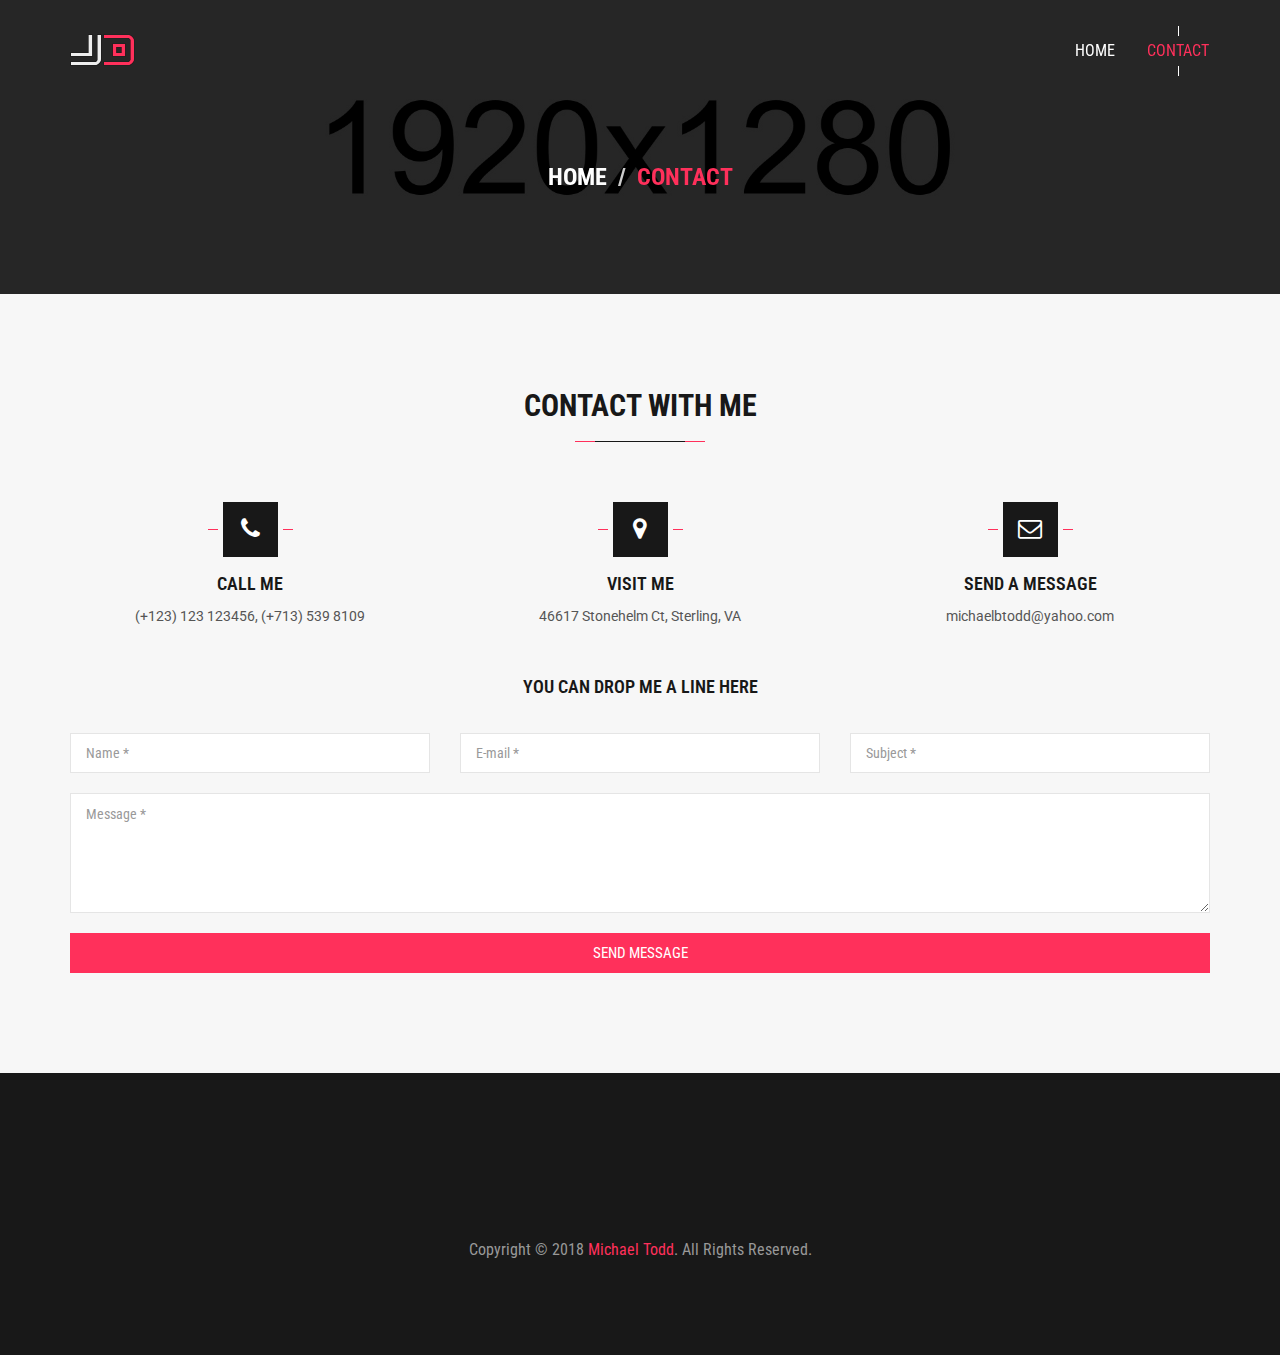
==== commit 534a9fc3: "multiple index updates" ====
--- a/contact.html
+++ b/contact.html
@@ -78,11 +78,11 @@
                         <!-- Header Nav Links Start -->
                         <ul class="header--nav-links ff--primary nav navbar-right">
                             <li><a href="index.html">Home</a></li>
-                            <li><a href="blog.html">Blog</a></li>
-                            <li><a href="blog-details.html">Blog Details</a></li>
+                            <!-- <li><a href="blog.html">Blog</a></li> -->
+                            <!-- <li><a href="blog-details.html">Blog Details</a></li> -->
                             <li class="active"><a href="contact.html">Contact</a></li>
-                            <li><a href="404.html">404</a></li>
-                            <li><a href="coming-soon.html">Coming Soon</a></li>
+                            <!-- <li><a href="404.html">404</a></li> -->
+                            <!-- <li><a href="coming-soon.html">Coming Soon</a></li> -->
                         </ul>
                         <!-- Header Nav Links End -->
                     </div>
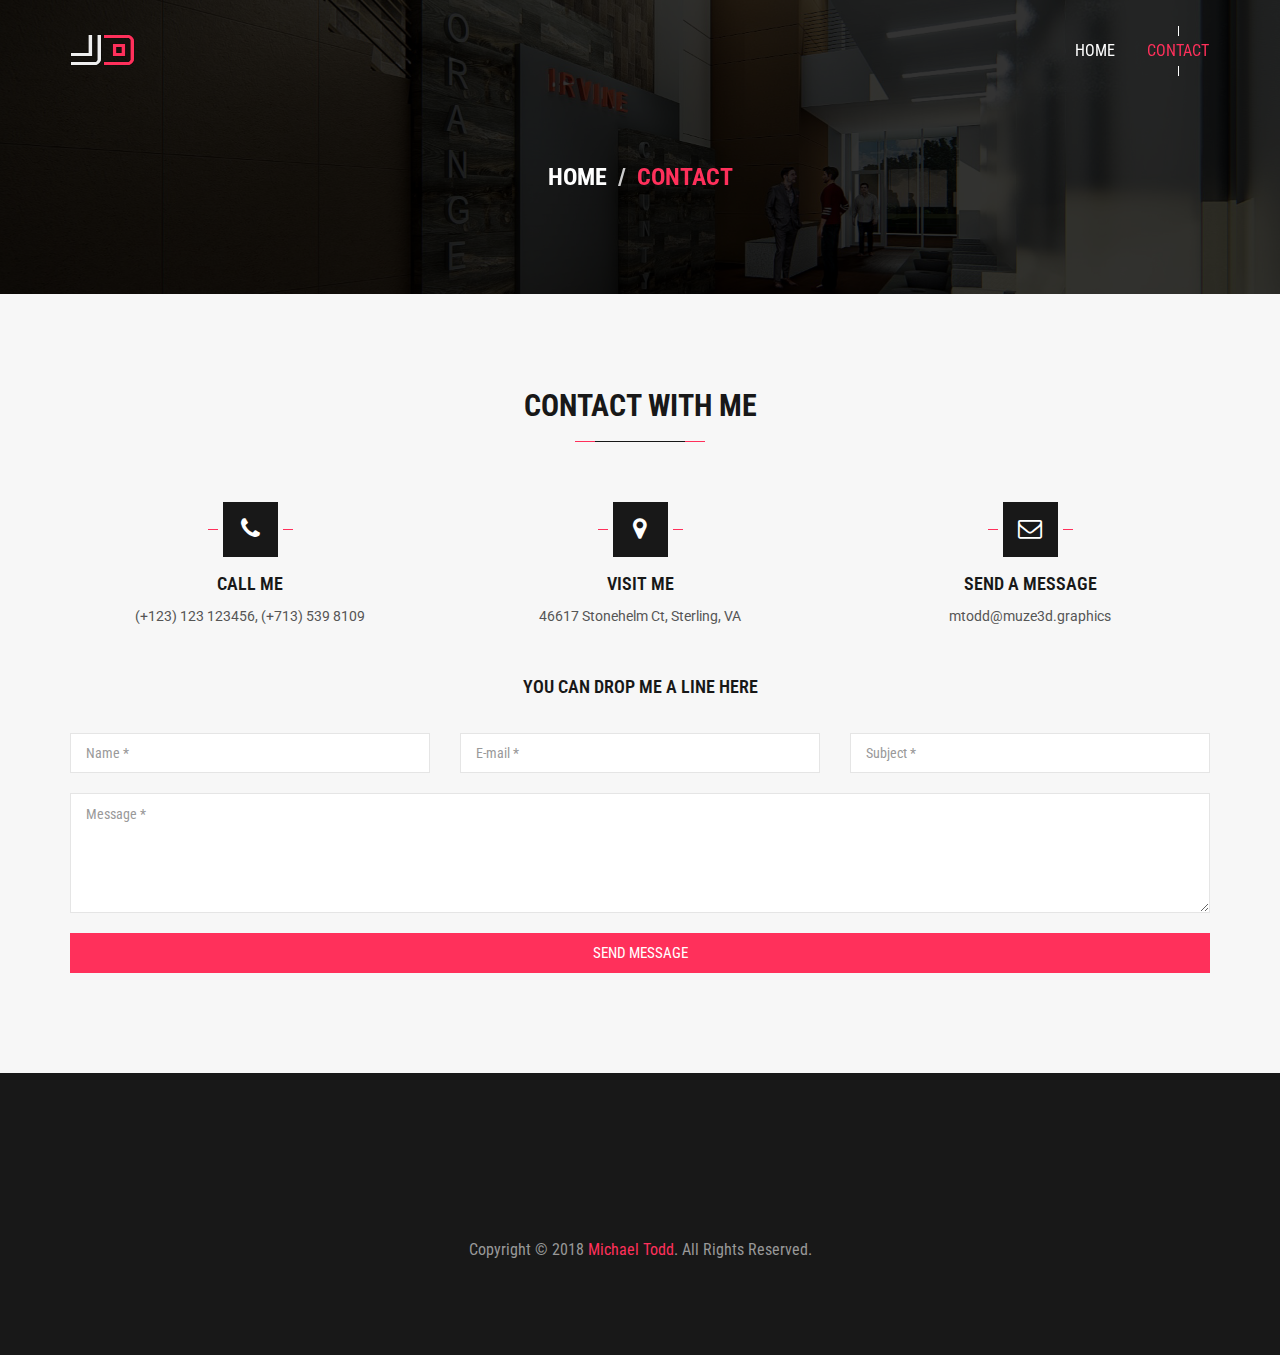
==== commit 5c73a4d7: "convert yahoo email to muze3d, mailto changed, text update, charipicker" ====
--- a/contact.html
+++ b/contact.html
@@ -161,7 +161,7 @@
                             </div>
 
                             <div class="desc">
-                                <p><a href="mailto:michaelbtodd@yahoo.com" class="btn-link">michaelbtodd@yahoo.com</a></p>
+                                <p><a href="mailto:mtodd@muze3d.graphics" class="btn-link">mtodd@muze3d.graphics</a></p>
                             </div>
                         </div>
                         <!-- Contact Info Block End -->
--- a/css/custom.css
+++ b/css/custom.css
@@ -19,4 +19,26 @@
     height: 50%;
     background-color: #82b440;
     z-index: 1;
-}+}
+
+#mt-logo {
+
+    max-width: 12%;
+    min-width: 2%;
+    
+    
+    /* background-blend-mode: multiply; */
+    /* opacity: .5;
+    filter: alpha(opacity=100); */
+    /* mix-blend-mode: multiply; */
+}
+
+/* .bold_title  {
+  font-family: "Avant Garde", Avantgarde, "Century Gothic", CenturyGothic, "AppleGothic", sans-serif;
+  font-size: 14px;
+  padding: 80px 50px;
+  text-align: center;
+  text-transform: uppercase;
+  text-rendering: optimizeLegibility;
+} */
+      